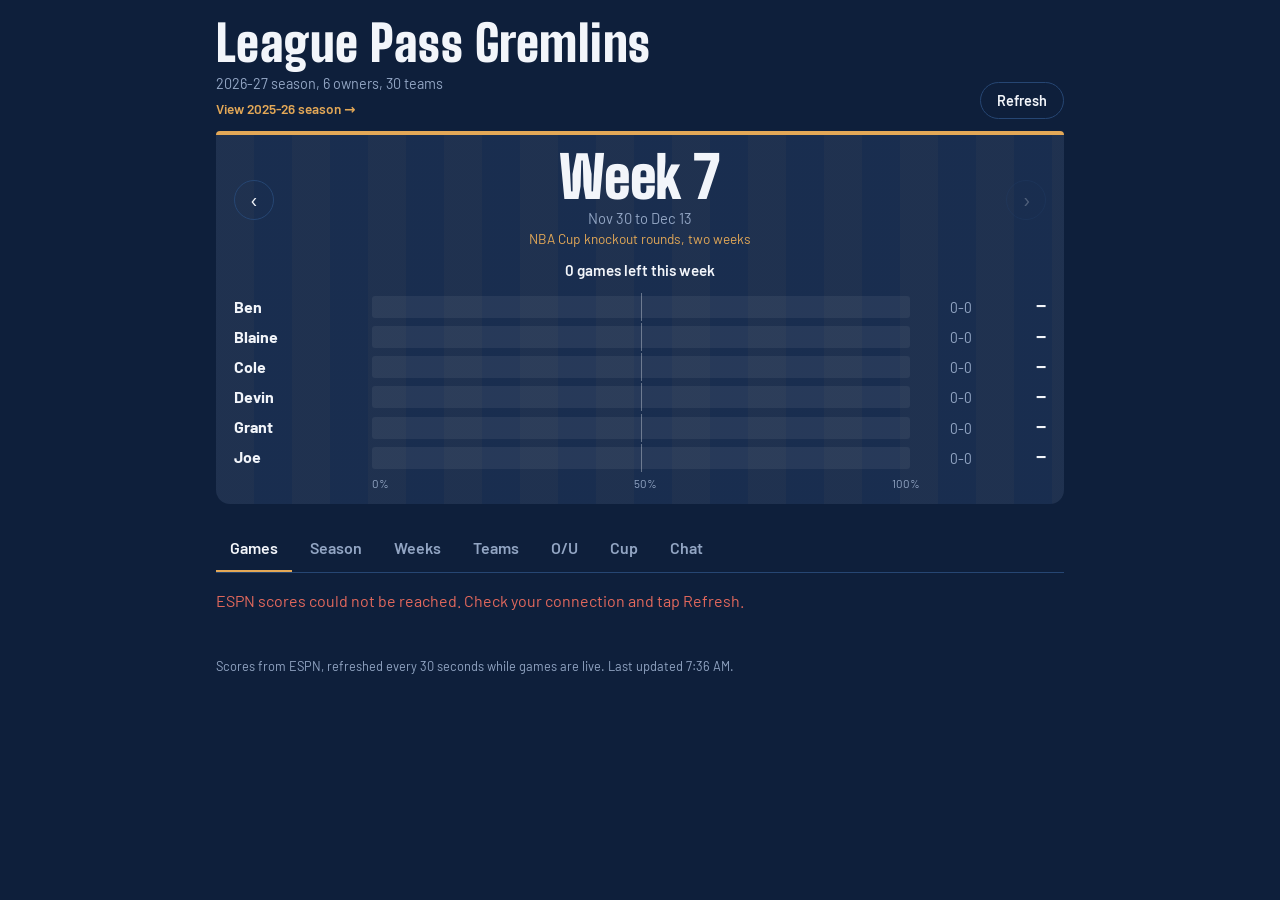
==== index.html @ fdc84791 "Add files via upload" ====
<!doctype html>
<html lang="en">
<head>
  <meta charset="utf-8">
  <meta name="viewport" content="width=device-width, initial-scale=1, viewport-fit=cover">
  <meta name="theme-color" content="#0E1F3B">
  <title>League Pass Gremlins</title>
  <link rel="icon" href="data:image/svg+xml,<svg xmlns=%22http://www.w3.org/2000/svg%22 viewBox=%220 0 100 100%22><text y=%22.9em%22 font-size=%2290%22>🏀</text></svg>">
  <link rel="manifest" href="manifest.webmanifest">
  <link rel="apple-touch-icon" href="icon-180.png">
  <meta name="apple-mobile-web-app-capable" content="yes">
  <meta name="mobile-web-app-capable" content="yes">
  <meta name="apple-mobile-web-app-status-bar-style" content="black-translucent">
  <meta name="apple-mobile-web-app-title" content="Gremlins">
  <link rel="preconnect" href="https://fonts.googleapis.com">
  <link rel="preconnect" href="https://fonts.gstatic.com" crossorigin>
  <link href="https://fonts.googleapis.com/css2?family=Big+Shoulders+Display:wght@700;900&family=Barlow:wght@400;500;600;700&display=swap" rel="stylesheet">
  <link rel="stylesheet" href="style.css?v=7">
</head>
<body>
  <header class="top">
    <div class="brand">
      <h1 id="leagueName">League Pass Gremlins</h1>
      <p id="seasonLine"></p>
      <p class="seasons"><a href="2025-26/">View 2025-26 season &rarr;</a></p>
    </div>
    <button id="refreshBtn" type="button">Refresh</button>
  </header>

  <main>
    <section class="race" id="race" aria-live="polite"></section>
    <p id="banner" class="banner" role="status"></p>

    <nav class="tabs" role="tablist" aria-label="Views">
      <button type="button" role="tab" data-tab="games">Games</button>
      <button type="button" role="tab" data-tab="season">Season</button>
      <button type="button" role="tab" data-tab="weeks">Weeks</button>
      <button type="button" role="tab" data-tab="teams">Teams</button>
      <button type="button" role="tab" data-tab="ou">O/U</button>
      <button type="button" role="tab" data-tab="cup">Cup</button>
      <button type="button" role="tab" data-tab="chat">Chat</button>
    </nav>

    <section id="panel" class="panel"></section>
    <section id="chat" class="chat" hidden></section>
  </main>

  <footer class="foot">
    Scores from ESPN, refreshed every 30 seconds while games are live. Last updated <span id="updated">never</span>.
  </footer>

  <script src="config.js?v=7"></script>
  <script src="app.js?v=7"></script>
  <script type="module" src="chat.js?v=7"></script>
</body>
</html>
---- style.css ----
:root {
  --court: #0E1F3B;
  --panel: #152B4F;
  --line: #264673;
  --ink: #F2F5FA;
  --muted: #92A5C3;
  --maple: #E3A857;
  --win: #4CC98F;
  --loss: #E4695D;
  --display: "Big Shoulders Display", "Arial Narrow", "Roboto Condensed", Impact, sans-serif;
  --body: "Barlow", "Segoe UI", system-ui, -apple-system, sans-serif;
  color-scheme: dark;
  box-sizing: border-box;
  padding-top: env(safe-area-inset-top, 0px);
  padding-bottom: env(safe-area-inset-bottom, 0px);
}
*, *::before, *::after { box-sizing: inherit; }
html { scroll-padding-top: env(safe-area-inset-top, 0px); }
body {
  margin: 0;
  background: var(--court);
  color: var(--ink);
  font: 16px/1.5 var(--body);
  -webkit-font-smoothing: antialiased;
}
img { max-width: 100%; }
button { font: inherit; color: inherit; }
:focus-visible { outline: 2px solid var(--maple); outline-offset: 2px; }

/* header */
.top, main, .foot { max-width: 880px; margin: 0 auto; padding-left: 16px; padding-right: 16px; }
.top { display: flex; align-items: flex-end; justify-content: space-between; gap: 12px; padding-top: 20px; padding-bottom: 12px; }
.brand h1 { font: 900 clamp(2rem, 7vw, 3.1rem)/0.95 var(--display); margin: 0; letter-spacing: 0.01em; }
.brand p { margin: 6px 0 0; color: var(--muted); font-size: 0.9rem; }
.brand .seasons { margin-top: 4px; font-size: 0.85rem; }
.seasons a { color: var(--maple); text-decoration: none; font-weight: 600; }
.seasons a:hover { text-decoration: underline; }
#refreshBtn {
  background: transparent; border: 1px solid var(--line); border-radius: 999px;
  padding: 7px 16px; font-weight: 600; font-size: 0.9rem; cursor: pointer; white-space: nowrap;
}
#refreshBtn:hover:not(:disabled) { border-color: var(--maple); }
#refreshBtn:disabled { opacity: 0.6; cursor: default; }

/* the weekly race: the one loud element */
.race {
  position: relative;
  background:
    repeating-linear-gradient(90deg, rgba(227,168,87,0.05) 0 38px, rgba(227,168,87,0.02) 38px 76px),
    var(--panel);
  border-top: 4px solid var(--maple);
  border-radius: 4px 4px 14px 14px;
  padding: 16px 18px 12px;
}
.race-head { display: flex; align-items: center; gap: 10px; }
.race-title { flex: 1; text-align: center; }
.race-title h2 { font: 900 clamp(2.4rem, 9vw, 3.6rem)/0.9 var(--display); margin: 0; }
.race-title p { margin: 4px 0 0; color: var(--muted); font-size: 0.92rem; }
.note { display: block; color: var(--maple); font-size: 0.85rem; }
.nav {
  width: 40px; height: 40px; border-radius: 50%; border: 1px solid var(--line);
  background: transparent; font-size: 1.5rem; line-height: 1; cursor: pointer;
}
.nav:disabled { opacity: 0.25; cursor: default; }
.nav:hover:not(:disabled) { border-color: var(--maple); }
.status { text-align: center; margin: 10px 0 14px; font-weight: 600; font-size: 0.95rem; }
.status.live::before {
  content: ""; display: inline-block; width: 8px; height: 8px; border-radius: 50%;
  background: var(--loss); margin-right: 8px; vertical-align: 1px; animation: pulse 1.6s infinite;
}
@keyframes pulse { 50% { opacity: 0.25; } }

.lanes { list-style: none; margin: 0; padding: 0; display: grid; gap: 8px; }
.lane {
  display: grid;
  grid-template-columns: minmax(84px, 128px) 1fr 52px 64px;
  align-items: center; gap: 10px;
}
.who { font-weight: 700; display: flex; flex-wrap: wrap; align-items: center; gap: 4px 6px; line-height: 1.15; }
.tag {
  font-size: 0.7rem; font-weight: 700; padding: 1px 7px; border-radius: 999px;
  background: rgba(227,168,87,0.18); color: var(--maple);
}
.tag.won { background: var(--maple); color: var(--court); }
.track {
  position: relative; height: 22px; border-radius: 3px;
  background: rgba(255,255,255,0.06);
}
.track::after { /* 50% line */
  content: ""; position: absolute; left: 50%; top: -3px; bottom: -3px; width: 1px;
  background: rgba(242,245,250,0.35);
}
.bar {
  display: block; height: 100%; border-radius: 3px;
  background: var(--c);
  clip-path: polygon(0 0, 100% 0, calc(100% - 7px) 100%, 0 100%);
  transition: width 0.6s cubic-bezier(.2,.8,.2,1);
}
.lane:not(.lead) .bar { opacity: 0.72; }
.rec { color: var(--muted); font-variant-numeric: tabular-nums; text-align: right; font-size: 0.92rem; }
.pct { font: 700 1.35rem/1 var(--display); text-align: right; font-variant-numeric: tabular-nums; }
.lane.lead .pct { color: var(--maple); }
.axis {
  display: grid; grid-template-columns: 1fr 1fr 1fr; margin: 6px 0 0;
  padding-left: calc(min(128px, 30%) + 10px); padding-right: 126px;
  color: var(--muted); font-size: 0.72rem;
}
.axis span:nth-child(2) { text-align: center; }
.axis span:nth-child(3) { text-align: right; }

.banner:empty { display: none; }
.banner { margin: 12px 0 0; padding: 8px 12px; border-left: 3px solid var(--loss); background: rgba(228,105,93,0.1); font-size: 0.9rem; }

/* tabs */
.tabs {
  display: flex; gap: 4px; margin: 22px 0 14px; overflow-x: auto;
  border-bottom: 1px solid var(--line);
}
.tabs button {
  background: none; border: 0; padding: 10px 14px; cursor: pointer; white-space: nowrap;
  color: var(--muted); font-weight: 600; border-bottom: 3px solid transparent; margin-bottom: -1px;
}
.tabs button[aria-selected="true"] { color: var(--ink); border-bottom-color: var(--maple); }

/* games */
.day h3 { font: 700 1.15rem/1.2 var(--display); letter-spacing: 0.02em; margin: 18px 0 8px; color: var(--muted); }
.day:first-child h3 { margin-top: 4px; }
.earlier {
  font: 700 0.8rem/1 var(--body); letter-spacing: 0.08em; text-transform: uppercase; color: var(--muted);
  margin: 28px 0 0; padding-top: 14px; border-top: 1px solid var(--line);
}
.games { list-style: none; margin: 0; padding: 0; display: grid; gap: 6px; }
.game {
  display: grid; grid-template-columns: 1fr auto; align-items: center; gap: 12px;
  background: var(--panel); border-radius: 8px; padding: 8px 12px;
}
.game.in { box-shadow: inset 3px 0 0 var(--loss); }
.game.skip { opacity: 0.55; }
.teams { display: grid; gap: 4px; min-width: 0; }
.team { display: grid; grid-template-columns: 28px minmax(0, 1fr) auto 38px; align-items: center; gap: 8px; }
.team img, .nologo { width: 28px; height: 28px; object-fit: contain; }
.tname { white-space: nowrap; overflow: hidden; text-overflow: ellipsis; font-weight: 500; }
.team.win .tname, .team.win .score { font-weight: 700; }
.team.loss .tname, .team.loss .score { color: var(--muted); }
.score { text-align: right; font-variant-numeric: tabular-nums; font-size: 1.05rem; }
.when { color: var(--muted); font-size: 0.82rem; text-align: right; min-width: 64px; }
.game.in .when { color: var(--ink); font-weight: 600; }
.team .tname { display: flex; align-items: baseline; min-width: 0; }
.team .tname .nm { overflow: hidden; text-overflow: ellipsis; }
.ha {
  flex-shrink: 0; margin-left: 6px; font-size: 0.68rem; font-weight: 600; letter-spacing: 0.06em;
  text-transform: uppercase; color: var(--muted);
}
.tv {
  display: block; width: fit-content; margin: 4px 0 0 auto; padding: 1px 7px; border-radius: 4px;
  background: rgba(255,255,255,0.08); color: var(--ink); font-size: 0.72rem; font-weight: 700; letter-spacing: 0.03em;
}
.game.match .tv { margin-left: 0; }
.odds {
  grid-column: 1 / -1; display: flex; flex-wrap: wrap; gap: 4px 14px; align-items: baseline;
  padding-top: 6px; border-top: 1px solid rgba(38,70,115,0.6);
  font-size: 0.8rem; color: var(--muted); font-variant-numeric: tabular-nums;
}
.odds b { color: var(--ink); font-weight: 600; margin-right: 3px; }
.odds .book { margin-left: auto; font-size: 0.72rem; }
.chip {
  font-size: 0.74rem; font-weight: 600; padding: 1px 8px; border-radius: 999px;
  color: var(--c); border: 1px solid var(--c); white-space: nowrap;
}

/* tables */
.scroll { overflow-x: auto; border-radius: 8px; background: var(--panel); }
.tbl { width: 100%; border-collapse: collapse; font-variant-numeric: tabular-nums; }
.tbl th, .tbl td { padding: 10px 12px; text-align: left; white-space: nowrap; border-bottom: 1px solid rgba(38,70,115,0.6); }
.tbl th { color: var(--muted); font-weight: 600; font-size: 0.85rem; }
.tbl tbody tr:last-child td { border-bottom: 0; }
.tbl .num { text-align: right; }
.tbl .strong { font: 700 1.2rem/1 var(--display); }
.tbl .rank { color: var(--muted); width: 1%; }
.tbl .name { font-weight: 600; }
.dot { display: inline-block; width: 9px; height: 9px; border-radius: 50%; background: var(--c); margin-right: 8px; vertical-align: 1px; }
.weeks td.best { color: var(--court); background: var(--c); font-weight: 700; }
.weeks .wk { font-weight: 600; }
.clickable { cursor: pointer; }
.clickable:hover td:not(.best) { background: rgba(255,255,255,0.04); }
.paid { color: var(--win); font-weight: 600; }
.owed { color: var(--maple); font-weight: 600; }
.prizes { margin-top: 14px; color: var(--muted); font-size: 0.92rem; }
.prizes p { margin: 4px 0; }
.prizes strong { color: var(--ink); }

/* rosters */
.rosters { display: grid; grid-template-columns: repeat(auto-fill, minmax(250px, 1fr)); gap: 10px; }
.roster { background: var(--panel); border-radius: 8px; padding: 12px 14px; border-top: 3px solid var(--c); }
.roster h3 { font: 700 1.5rem/1 var(--display); margin: 0 0 8px; display: flex; align-items: center; }
.rrec { margin-left: auto; font: 600 1rem var(--body); color: var(--muted); }
.roster ul { list-style: none; margin: 0; padding: 0; display: grid; gap: 4px; }
.roster li { display: grid; grid-template-columns: 26px 1fr auto 46px; gap: 8px; align-items: center; font-variant-numeric: tabular-nums; }
.roster img, .roster .nologo { width: 26px; height: 26px; object-fit: contain; }
.roster .wk { color: var(--muted); font-size: 0.8rem; }
.roster .season { text-align: right; font-weight: 600; }

/* opening-night countdown */
.countdown { text-align: center; margin: 6px 0 16px; }
.cd-units { display: flex; justify-content: center; gap: 10px; }
.cd-unit {
  display: flex; flex-direction: column; align-items: center; min-width: 84px;
  padding: 10px 8px 8px; border-radius: 10px; background: rgba(255,255,255,0.06);
  border-top: 3px solid var(--maple);
}
.cd-unit b { font: 900 clamp(2.4rem, 11vw, 3.4rem)/1 var(--display); font-variant-numeric: tabular-nums; }
.cd-unit small { margin-top: 4px; font-size: 0.72rem; font-weight: 700; letter-spacing: 0.08em; text-transform: uppercase; color: var(--muted); }
.cd-label { margin: 10px 0 0; color: var(--muted); font-size: 0.9rem; }

/* win totals */
.tbl .pos { color: var(--win); }
.tbl .neg { color: var(--loss); }
.tbl small { color: var(--muted); }
.ou-teams .name { display: flex; align-items: center; gap: 10px; }
.ou-teams .name > span { display: flex; flex-direction: column; align-items: flex-start; gap: 2px; }
.ou-teams .chip { font-size: 0.68rem; }
.ou-teams img { width: 22px; height: 22px; object-fit: contain; }
.ou { font-weight: 700; font-size: 0.82rem; }
.ou.over { color: var(--win); }
.ou.under { color: var(--loss); }
.ou.push, .ou.none { color: var(--muted); }
.live-dot {
  display: inline-block; width: 7px; height: 7px; margin-left: 7px; border-radius: 50%;
  background: var(--loss); vertical-align: 2px; animation: pulse 1.6s infinite;
}

/* NBA Cup */
.bracket { display: grid; grid-template-columns: repeat(3, minmax(0, 1fr)); gap: 14px; }
.round { display: flex; flex-direction: column; gap: 10px; }
.round > .side { margin-block: auto; }
.round h3 { font: 700 1.15rem/1.2 var(--display); letter-spacing: 0.02em; margin: 0; color: var(--muted); }
.round .side { display: grid; gap: 6px; }
.conf { margin: 4px 0 0; font-size: 0.75rem; font-weight: 700; letter-spacing: 0.08em; text-transform: uppercase; color: var(--muted); }
.game.match { grid-template-columns: 1fr; gap: 4px; }
.game.match .when { text-align: left; min-width: 0; }
.game.match.tbd { color: var(--muted); min-height: 76px; align-content: center; }
.game.match.tbd p { margin: 0; }
.round.final .game.match:not(.tbd) { box-shadow: inset 0 3px 0 var(--maple); }
.cup-champ { font: 700 1.5rem/1.2 var(--display); margin: 0 0 14px; display: flex; gap: 10px; align-items: center; flex-wrap: wrap; }
.cup-h { font: 700 1.15rem/1.2 var(--display); letter-spacing: 0.02em; margin: 22px 0 8px; color: var(--muted); }
@media (max-width: 700px) {
  .bracket { grid-template-columns: 1fr; gap: 20px; }
}

/* chat */
.chat[hidden] { display: none; }
.chat-list {
  list-style: none; margin: 0; padding: 12px; display: flex; flex-direction: column; gap: 2px;
  background: var(--panel); border-radius: 8px; height: min(60vh, 520px); overflow-y: auto;
}
.msg { max-width: 82%; align-self: flex-start; margin-top: 10px; }
.msg.grouped { margin-top: 0; }
.msg.mine { align-self: flex-end; text-align: right; }
.msg .meta { display: flex; gap: 8px; align-items: baseline; font-size: 0.78rem; color: var(--muted); margin: 0 4px 2px; }
.msg.mine .meta { justify-content: flex-end; }
.msg .who { color: var(--c); font-weight: 700; }
.bubble {
  display: inline-block; margin: 0; padding: 7px 12px; border-radius: 14px; text-align: left;
  background: rgba(255,255,255,0.06); border-left: 3px solid var(--c);
  white-space: pre-wrap; overflow-wrap: anywhere;
}
.msg.mine .bubble { border-left: 0; border-right: 3px solid var(--c); background: rgba(227,168,87,0.14); }
.chat-list .empty, .chat-list .error { margin: auto; text-align: center; }
.chat-form { display: grid; grid-template-columns: 1fr auto; gap: 8px; margin-top: 10px; align-items: end; }
.chat-form select, .chat-form textarea, .gate-row select, .gate-row input {
  font: inherit; color: var(--ink); background: var(--panel); border: 1px solid var(--line);
  border-radius: 10px; padding: 9px 10px; min-width: 0;
}
.chat-form textarea { resize: none; line-height: 1.35; font-size: 16px; }
.chat-form select:focus, .chat-form textarea:focus, .gate-row select:focus, .gate-row input:focus { outline: none; border-color: var(--maple); }
.chat-form button, .gate-row button {
  background: var(--maple); color: var(--court); border: 0; border-radius: 10px;
  padding: 9px 16px; font-weight: 700; cursor: pointer;
}
.chat-form button:disabled, .gate-row button:disabled { opacity: 0.6; cursor: default; }
.chat-gate { background: var(--panel); border-radius: 8px; padding: 18px 16px; }
.chat-gate > p:first-child { margin: 0 0 10px; }
.gate-row { display: grid; grid-template-columns: auto 1fr auto; gap: 8px; }
.gate-row input { font-size: 16px; background: var(--court); }
.gate-row select { background: var(--court); }
.chat-me { color: var(--muted); font-size: 0.85rem; margin: 2px 0 0; }
.chat-me .who { color: var(--c); font-weight: 700; margin-right: 8px; }
.linkish { background: none; border: 0; padding: 0; color: var(--muted); text-decoration: underline; cursor: pointer; font-size: inherit; }
.chat-note { color: var(--loss); font-size: 0.85rem; margin: 6px 0 0; min-height: 1em; }
.chat code { color: var(--ink); }

.empty, .error, .hint { color: var(--muted); }
.error { color: var(--loss); }
.hint { font-size: 0.82rem; margin-top: 10px; }
.foot { color: var(--muted); font-size: 0.8rem; padding-top: 28px; padding-bottom: 28px; }

@media (max-width: 560px) {
  .race { padding: 14px 12px 10px; }
  .lane { grid-template-columns: 76px 1fr 40px 54px; gap: 7px; }
  .pct { font-size: 1.15rem; }
  .rec { font-size: 0.82rem; }
  .axis { padding-left: 83px; padding-right: 101px; }
  .team { grid-template-columns: 24px minmax(0, 1fr) auto 32px; gap: 6px; }
  .team img, .team .nologo { width: 24px; height: 24px; }
  .when { min-width: 52px; }
  .tabs { gap: 0; }
  .tabs button { padding: 10px 7px; font-size: 0.95rem; }
  .gate-row { grid-template-columns: 1fr auto; }
  .gate-row select { grid-column: 1 / -1; justify-self: start; }
}
@media (prefers-reduced-motion: reduce) {
  .bar { transition: none; }
  .status.live::before { animation: none; }
}
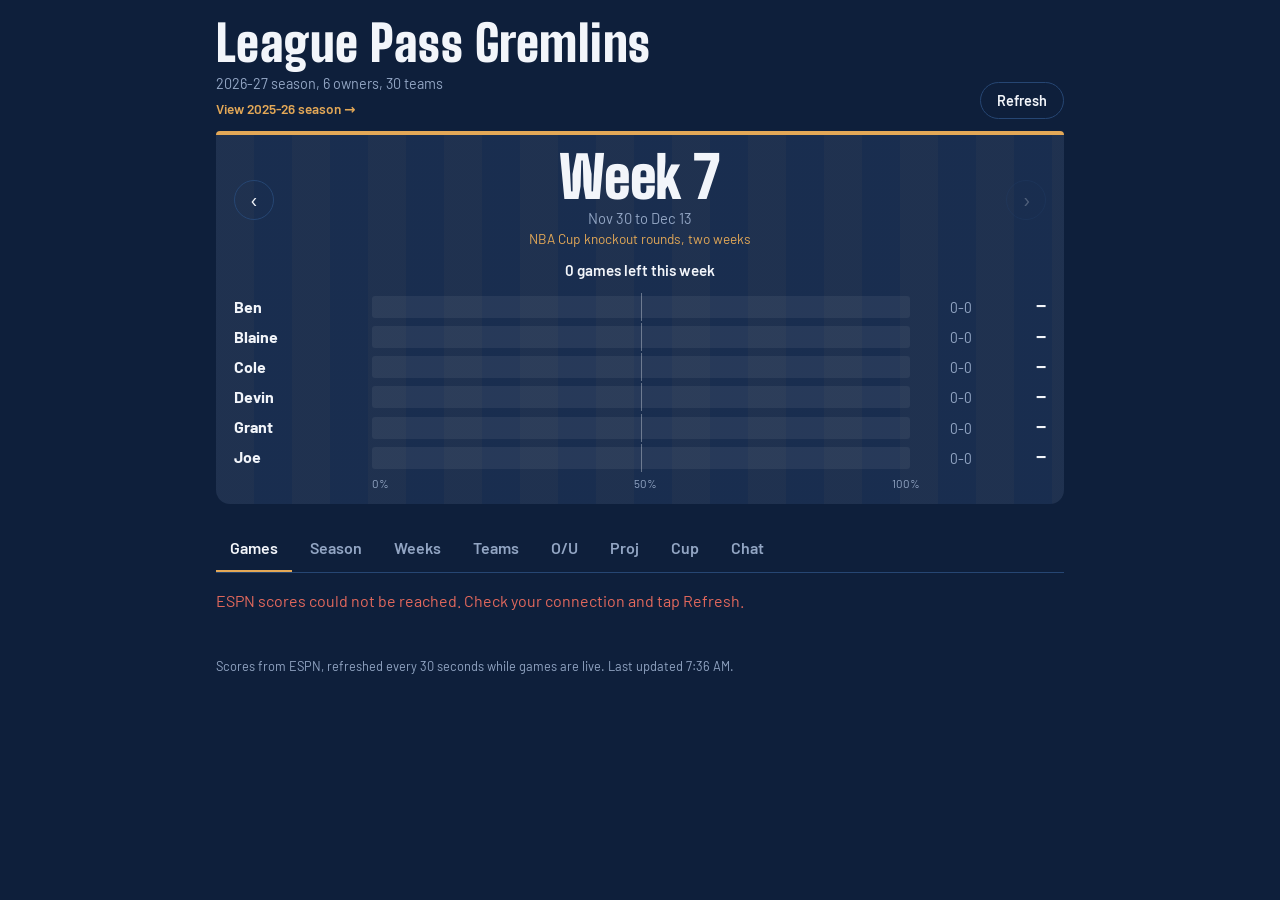
==== commit 330b2162: "Add files via upload" ====
--- a/index.html
+++ b/index.html
@@ -15,7 +15,7 @@
   <link rel="preconnect" href="https://fonts.googleapis.com">
   <link rel="preconnect" href="https://fonts.gstatic.com" crossorigin>
   <link href="https://fonts.googleapis.com/css2?family=Big+Shoulders+Display:wght@700;900&family=Barlow:wght@400;500;600;700&display=swap" rel="stylesheet">
-  <link rel="stylesheet" href="style.css?v=7">
+  <link rel="stylesheet" href="style.css?v=11">
 </head>
 <body>
   <header class="top">
@@ -37,6 +37,7 @@
       <button type="button" role="tab" data-tab="weeks">Weeks</button>
       <button type="button" role="tab" data-tab="teams">Teams</button>
       <button type="button" role="tab" data-tab="ou">O/U</button>
+      <button type="button" role="tab" data-tab="proj">Proj</button>
       <button type="button" role="tab" data-tab="cup">Cup</button>
       <button type="button" role="tab" data-tab="chat">Chat</button>
     </nav>
@@ -49,8 +50,8 @@
     Scores from ESPN, refreshed every 30 seconds while games are live. Last updated <span id="updated">never</span>.
   </footer>
 
-  <script src="config.js?v=7"></script>
-  <script src="app.js?v=7"></script>
-  <script type="module" src="chat.js?v=7"></script>
+  <script src="config.js?v=11"></script>
+  <script src="app.js?v=11"></script>
+  <script type="module" src="chat.js?v=11"></script>
 </body>
 </html>
--- a/style.css
+++ b/style.css
@@ -229,6 +229,14 @@
   background: var(--loss); vertical-align: 2px; animation: pulse 1.6s infinite;
 }
 
+/* season projection */
+.proj-teams .name { display: flex; align-items: center; gap: 10px; }
+.proj-teams .name > span { display: flex; flex-direction: column; align-items: flex-start; gap: 2px; }
+.proj-teams img { width: 22px; height: 22px; object-fit: contain; }
+.proj-teams .chip { font-size: 0.68rem; }
+
+@media (max-width: 560px) { .proj-board .xs, .proj-teams .xs { display: none; } }
+
 /* NBA Cup */
 .bracket { display: grid; grid-template-columns: repeat(3, minmax(0, 1fr)); gap: 14px; }
 .round { display: flex; flex-direction: column; gap: 10px; }
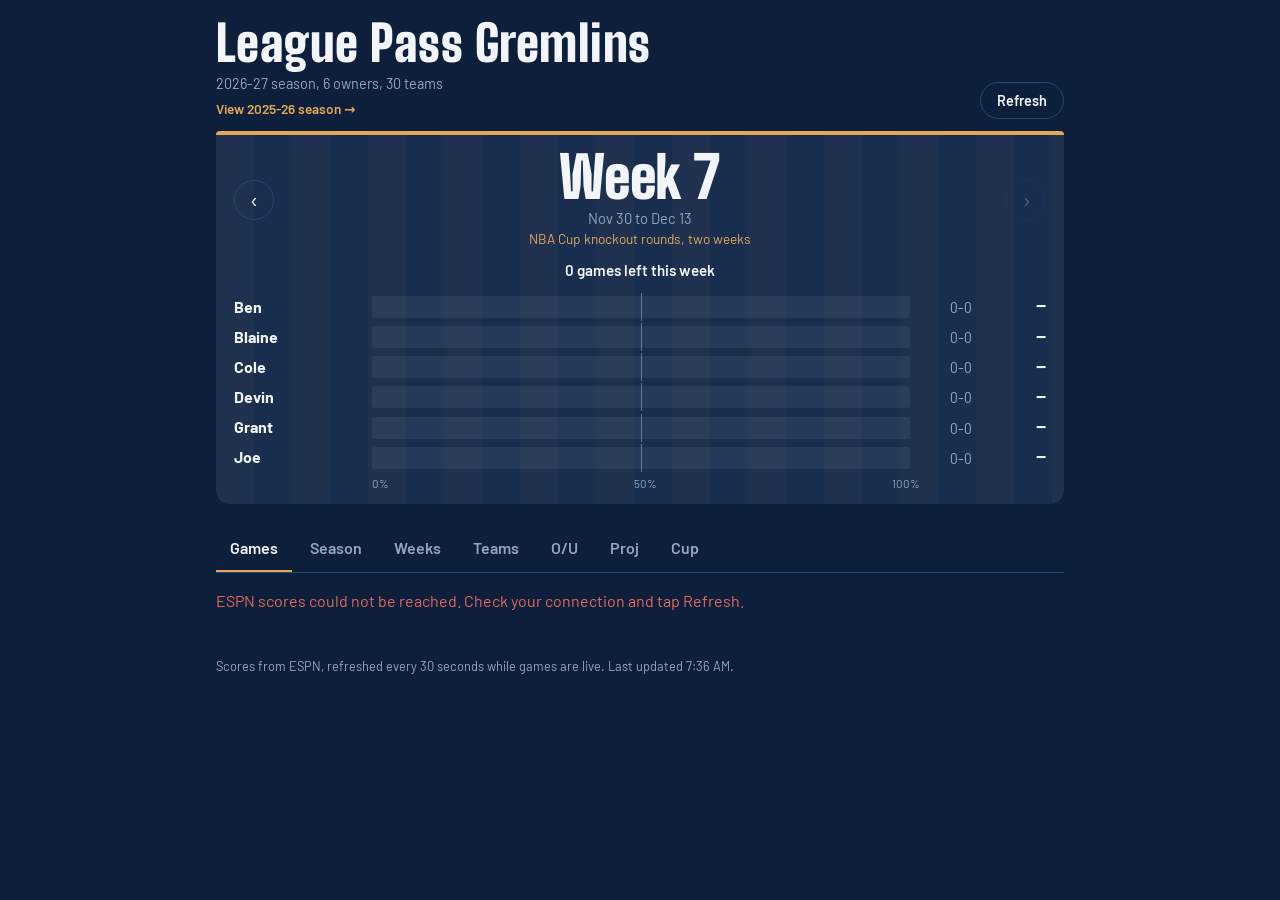
==== commit 3fddf519: "Add files via upload" ====
--- a/index.html
+++ b/index.html
@@ -15,7 +15,7 @@
   <link rel="preconnect" href="https://fonts.googleapis.com">
   <link rel="preconnect" href="https://fonts.gstatic.com" crossorigin>
   <link href="https://fonts.googleapis.com/css2?family=Big+Shoulders+Display:wght@700;900&family=Barlow:wght@400;500;600;700&display=swap" rel="stylesheet">
-  <link rel="stylesheet" href="style.css?v=11">
+  <link rel="stylesheet" href="style.css?v=13">
 </head>
 <body>
   <header class="top">
@@ -39,7 +39,7 @@
       <button type="button" role="tab" data-tab="ou">O/U</button>
       <button type="button" role="tab" data-tab="proj">Proj</button>
       <button type="button" role="tab" data-tab="cup">Cup</button>
-      <button type="button" role="tab" data-tab="chat">Chat</button>
+      <!-- chat hidden for now: <button type="button" role="tab" data-tab="chat">Chat</button> -->
     </nav>
 
     <section id="panel" class="panel"></section>
@@ -50,8 +50,25 @@
     Scores from ESPN, refreshed every 30 seconds while games are live. Last updated <span id="updated">never</span>.
   </footer>
 
-  <script src="config.js?v=11"></script>
-  <script src="app.js?v=11"></script>
-  <script type="module" src="chat.js?v=11"></script>
+  <nav class="bottombar" aria-label="Main">
+    <button type="button" data-tab="games"><svg viewBox="0 0 24 24" aria-hidden="true"><circle cx="12" cy="12" r="9"/><path d="M3 12h18M12 3v18M5.6 5.6c3 3 3 10.8 0 12.8M18.4 5.6c-3 3-3 10.8 0 12.8"/></svg><span>Games</span></button>
+    <button type="button" data-tab="season"><svg viewBox="0 0 24 24" aria-hidden="true"><path d="M9 6h11M9 12h11M9 18h11"/><circle class="fill" cx="4.5" cy="6" r="1.4"/><circle class="fill" cx="4.5" cy="12" r="1.4"/><circle class="fill" cx="4.5" cy="18" r="1.4"/></svg><span>Season</span></button>
+    <button type="button" data-tab="proj"><svg viewBox="0 0 24 24" aria-hidden="true"><path d="M3 17l6-6 4 4 8-8M15 7h6v6"/></svg><span>Proj</span></button>
+    <!-- chat hidden for now: <button type="button" data-tab="chat"><svg viewBox="0 0 24 24" aria-hidden="true"><path d="M4 5h16v11H9l-5 4V5z"/></svg><span>Chat</span></button> -->
+    <button type="button" data-tab="ou"><svg viewBox="0 0 24 24" aria-hidden="true"><path d="M8 4v8M4 8h8M13 18h7"/></svg><span>O/U</span></button>
+    <button type="button" id="moreBtn" aria-haspopup="true" aria-expanded="false"><svg viewBox="0 0 24 24" aria-hidden="true"><circle class="fill" cx="5" cy="12" r="1.7"/><circle class="fill" cx="12" cy="12" r="1.7"/><circle class="fill" cx="19" cy="12" r="1.7"/></svg><span>More</span></button>
+  </nav>
+  <div class="sheet" id="moreSheet" hidden>
+    <div class="sheet-back"></div>
+    <div class="sheet-panel" role="menu">
+      <button type="button" role="menuitem" data-tab="weeks">Weeks</button>
+      <button type="button" role="menuitem" data-tab="teams">Teams</button>
+      <button type="button" role="menuitem" data-tab="cup">Cup</button>
+    </div>
+  </div>
+
+  <script src="config.js?v=13"></script>
+  <script src="app.js?v=13"></script>
+  <script type="module" src="chat.js?v=13"></script>
 </body>
 </html>
--- a/style.css
+++ b/style.css
@@ -229,6 +229,39 @@
   background: var(--loss); vertical-align: 2px; animation: pulse 1.6s infinite;
 }
 
+/* phone navigation: bottom bar + More sheet (wide screens keep the top tabs) */
+.bottombar, .sheet { display: none; }
+@media (max-width: 640px) {
+  .tabs { display: none; }
+  body { padding-bottom: calc(72px + env(safe-area-inset-bottom, 0px)); }
+  .bottombar {
+    display: flex; position: fixed; left: 0; right: 0; bottom: 0; z-index: 20;
+    background: var(--court); border-top: 1px solid var(--line);
+    padding: 6px 4px calc(6px + env(safe-area-inset-bottom, 0px));
+  }
+  .bottombar button {
+    flex: 1; min-width: 0; display: flex; flex-direction: column; align-items: center; gap: 2px;
+    background: none; border: 0; padding: 6px 0 2px; cursor: pointer;
+    color: var(--muted); font-size: 0.7rem; font-weight: 600;
+  }
+  .bottombar svg { width: 24px; height: 24px; fill: none; stroke: currentColor; stroke-width: 1.8; stroke-linecap: round; stroke-linejoin: round; }
+  .bottombar svg .fill { fill: currentColor; stroke: none; }
+  .bottombar button[aria-selected="true"] { color: var(--maple); }
+  .sheet { display: block; position: fixed; inset: 0; z-index: 30; }
+  .sheet[hidden] { display: none; }
+  .sheet-back { position: absolute; inset: 0; background: rgba(5, 12, 28, 0.6); }
+  .sheet-panel {
+    position: absolute; left: 12px; right: 12px; bottom: calc(76px + env(safe-area-inset-bottom, 0px));
+    display: grid; grid-template-columns: 1fr 1fr; gap: 8px;
+    background: var(--panel); border: 1px solid var(--line); border-radius: 14px; padding: 12px;
+  }
+  .sheet-panel button {
+    background: rgba(255, 255, 255, 0.05); border: 0; border-radius: 10px; padding: 14px 8px;
+    color: var(--ink); font-weight: 600; font-size: 1rem; cursor: pointer;
+  }
+  .sheet-panel button[aria-selected="true"] { background: var(--maple); color: var(--court); }
+}
+
 /* season projection */
 .proj-teams .name { display: flex; align-items: center; gap: 10px; }
 .proj-teams .name > span { display: flex; flex-direction: column; align-items: flex-start; gap: 2px; }
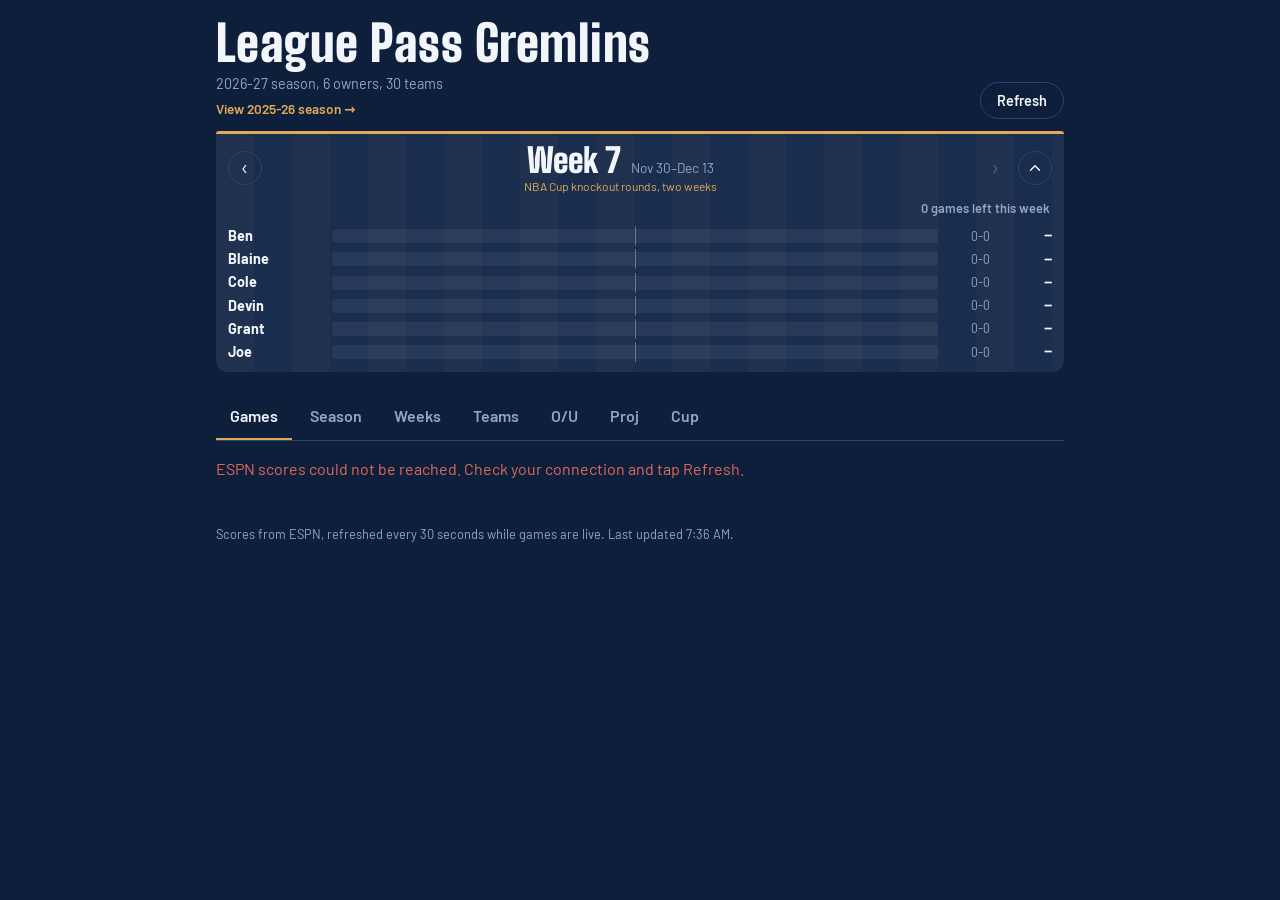
==== commit 0f2e9866: "Add files via upload" ====
--- a/index.html
+++ b/index.html
@@ -15,7 +15,7 @@
   <link rel="preconnect" href="https://fonts.googleapis.com">
   <link rel="preconnect" href="https://fonts.gstatic.com" crossorigin>
   <link href="https://fonts.googleapis.com/css2?family=Big+Shoulders+Display:wght@700;900&family=Barlow:wght@400;500;600;700&display=swap" rel="stylesheet">
-  <link rel="stylesheet" href="style.css?v=13">
+  <link rel="stylesheet" href="style.css?v=17">
 </head>
 <body>
   <header class="top">
@@ -67,8 +67,8 @@
     </div>
   </div>
 
-  <script src="config.js?v=13"></script>
-  <script src="app.js?v=13"></script>
-  <script type="module" src="chat.js?v=13"></script>
+  <script src="config.js?v=17"></script>
+  <script src="app.js?v=17"></script>
+  <script type="module" src="chat.js?v=17"></script>
 </body>
 </html>
--- a/style.css
+++ b/style.css
@@ -48,42 +48,50 @@
   background:
     repeating-linear-gradient(90deg, rgba(227,168,87,0.05) 0 38px, rgba(227,168,87,0.02) 38px 76px),
     var(--panel);
-  border-top: 4px solid var(--maple);
-  border-radius: 4px 4px 14px 14px;
-  padding: 16px 18px 12px;
-}
-.race-head { display: flex; align-items: center; gap: 10px; }
-.race-title { flex: 1; text-align: center; }
-.race-title h2 { font: 900 clamp(2.4rem, 9vw, 3.6rem)/0.9 var(--display); margin: 0; }
-.race-title p { margin: 4px 0 0; color: var(--muted); font-size: 0.92rem; }
-.note { display: block; color: var(--maple); font-size: 0.85rem; }
+  border-top: 3px solid var(--maple);
+  border-radius: 3px 3px 12px 12px;
+  padding: 8px 12px 10px;
+}
+.race[hidden] { display: none; }
+.race-head { display: flex; align-items: center; gap: 6px; }
+.race-title { flex: 1; min-width: 0; display: flex; flex-wrap: wrap; align-items: baseline; justify-content: center; gap: 0 10px; }
+.race-title h2 { font: 900 clamp(1.6rem, 6vw, 2.1rem)/1.1 var(--display); margin: 0; }
+.race-title .dates { color: var(--muted); font-size: 0.85rem; }
+.note { flex-basis: 100%; text-align: center; color: var(--maple); font-size: 0.75rem; line-height: 1.2; }
 .nav {
-  width: 40px; height: 40px; border-radius: 50%; border: 1px solid var(--line);
-  background: transparent; font-size: 1.5rem; line-height: 1; cursor: pointer;
-}
+  flex: none; width: 34px; height: 34px; border-radius: 50%; border: 1px solid var(--line);
+  background: transparent; font-size: 1.3rem; line-height: 1; cursor: pointer; padding: 0;
+  display: inline-flex; align-items: center; justify-content: center;
+}
+.nav.toggle svg { width: 18px; height: 18px; fill: none; stroke: currentColor; stroke-width: 2; stroke-linecap: round; stroke-linejoin: round; transition: transform .2s; }
+.nav.toggle[aria-expanded="true"] svg { transform: rotate(180deg); }
+.race-sum { display: flex; justify-content: space-between; align-items: baseline; gap: 10px; margin: 6px 2px 0; min-height: 1.2em; }
+.lead-txt { font-size: 0.85rem; color: var(--ink); min-width: 0; }
+.lead-txt b { color: var(--maple); }
 .nav:disabled { opacity: 0.25; cursor: default; }
 .nav:hover:not(:disabled) { border-color: var(--maple); }
-.status { text-align: center; margin: 10px 0 14px; font-weight: 600; font-size: 0.95rem; }
+.status { margin: 0 0 0 auto; font-weight: 600; font-size: 0.8rem; color: var(--muted); white-space: nowrap; }
 .status.live::before {
   content: ""; display: inline-block; width: 8px; height: 8px; border-radius: 50%;
   background: var(--loss); margin-right: 8px; vertical-align: 1px; animation: pulse 1.6s infinite;
 }
 @keyframes pulse { 50% { opacity: 0.25; } }
 
-.lanes { list-style: none; margin: 0; padding: 0; display: grid; gap: 8px; }
+.lanes { list-style: none; margin: 8px 0 0; padding: 0; display: grid; gap: 4px; }
+.lanes[hidden] { display: none; }
 .lane {
   display: grid;
-  grid-template-columns: minmax(84px, 128px) 1fr 52px 64px;
-  align-items: center; gap: 10px;
-}
-.who { font-weight: 700; display: flex; flex-wrap: wrap; align-items: center; gap: 4px 6px; line-height: 1.15; }
+  grid-template-columns: minmax(64px, 96px) 1fr 44px 54px;
+  align-items: center; gap: 8px;
+}
+.who { font-weight: 700; font-size: 0.9rem; display: flex; flex-wrap: wrap; align-items: center; gap: 4px 6px; line-height: 1.15; }
 .tag {
   font-size: 0.7rem; font-weight: 700; padding: 1px 7px; border-radius: 999px;
   background: rgba(227,168,87,0.18); color: var(--maple);
 }
 .tag.won { background: var(--maple); color: var(--court); }
 .track {
-  position: relative; height: 22px; border-radius: 3px;
+  position: relative; height: 14px; border-radius: 3px;
   background: rgba(255,255,255,0.06);
 }
 .track::after { /* 50% line */
@@ -97,8 +105,8 @@
   transition: width 0.6s cubic-bezier(.2,.8,.2,1);
 }
 .lane:not(.lead) .bar { opacity: 0.72; }
-.rec { color: var(--muted); font-variant-numeric: tabular-nums; text-align: right; font-size: 0.92rem; }
-.pct { font: 700 1.35rem/1 var(--display); text-align: right; font-variant-numeric: tabular-nums; }
+.rec { color: var(--muted); font-variant-numeric: tabular-nums; text-align: right; font-size: 0.8rem; }
+.pct { font: 700 1.1rem/1 var(--display); text-align: right; font-variant-numeric: tabular-nums; }
 .lane.lead .pct { color: var(--maple); }
 .axis {
   display: grid; grid-template-columns: 1fr 1fr 1fr; margin: 6px 0 0;
@@ -201,16 +209,14 @@
 .roster .season { text-align: right; font-weight: 600; }
 
 /* opening-night countdown */
-.countdown { text-align: center; margin: 6px 0 16px; }
-.cd-units { display: flex; justify-content: center; gap: 10px; }
-.cd-unit {
-  display: flex; flex-direction: column; align-items: center; min-width: 84px;
-  padding: 10px 8px 8px; border-radius: 10px; background: rgba(255,255,255,0.06);
-  border-top: 3px solid var(--maple);
-}
-.cd-unit b { font: 900 clamp(2.4rem, 11vw, 3.4rem)/1 var(--display); font-variant-numeric: tabular-nums; }
-.cd-unit small { margin-top: 4px; font-size: 0.72rem; font-weight: 700; letter-spacing: 0.08em; text-transform: uppercase; color: var(--muted); }
-.cd-label { margin: 10px 0 0; color: var(--muted); font-size: 0.9rem; }
+.countdown { margin: 0; text-align: center; }
+.cd-row { display: flex; align-items: baseline; justify-content: center; gap: 8px; }
+.cd-lead { font-size: 0.8rem; font-weight: 600; color: var(--muted); }
+.cd-units { display: inline-flex; gap: 8px; }
+.cd-unit { display: inline-flex; align-items: baseline; gap: 1px; }
+.cd-unit b { font: 700 1.3rem/1.1 var(--display); font-variant-numeric: tabular-nums; }
+.cd-unit small { font-size: 0.8rem; font-weight: 600; color: var(--maple); }
+.cd-label { margin: 2px 0 0; color: var(--muted); font-size: 0.75rem; line-height: 1.25; }
 
 /* win totals */
 .tbl .pos { color: var(--win); }
@@ -336,11 +342,17 @@
 .foot { color: var(--muted); font-size: 0.8rem; padding-top: 28px; padding-bottom: 28px; }
 
 @media (max-width: 560px) {
-  .race { padding: 14px 12px 10px; }
-  .lane { grid-template-columns: 76px 1fr 40px 54px; gap: 7px; }
-  .pct { font-size: 1.15rem; }
-  .rec { font-size: 0.82rem; }
-  .axis { padding-left: 83px; padding-right: 101px; }
+  .lane { grid-template-columns: 64px 1fr 38px 50px; gap: 6px; }
+  .lane .tag { display: none; }
+  .who { font-size: 0.85rem; }
+  .top { padding-top: 12px; padding-bottom: 8px; align-items: center; }
+  .brand h1 { font-size: 1.75rem; }
+  .brand p { margin: 2px 0 0; font-size: 0.8rem; }
+  #seasonLine, .brand .seasons { display: inline; }
+  #seasonLine .xs { display: none; }
+  .tv { max-width: 76px; white-space: normal; text-align: right; line-height: 1.25; }
+  .brand .seasons::before { content: " · "; color: var(--muted); }
+  #refreshBtn { padding: 5px 12px; font-size: 0.85rem; }
   .team { grid-template-columns: 24px minmax(0, 1fr) auto 32px; gap: 6px; }
   .team img, .team .nologo { width: 24px; height: 24px; }
   .when { min-width: 52px; }
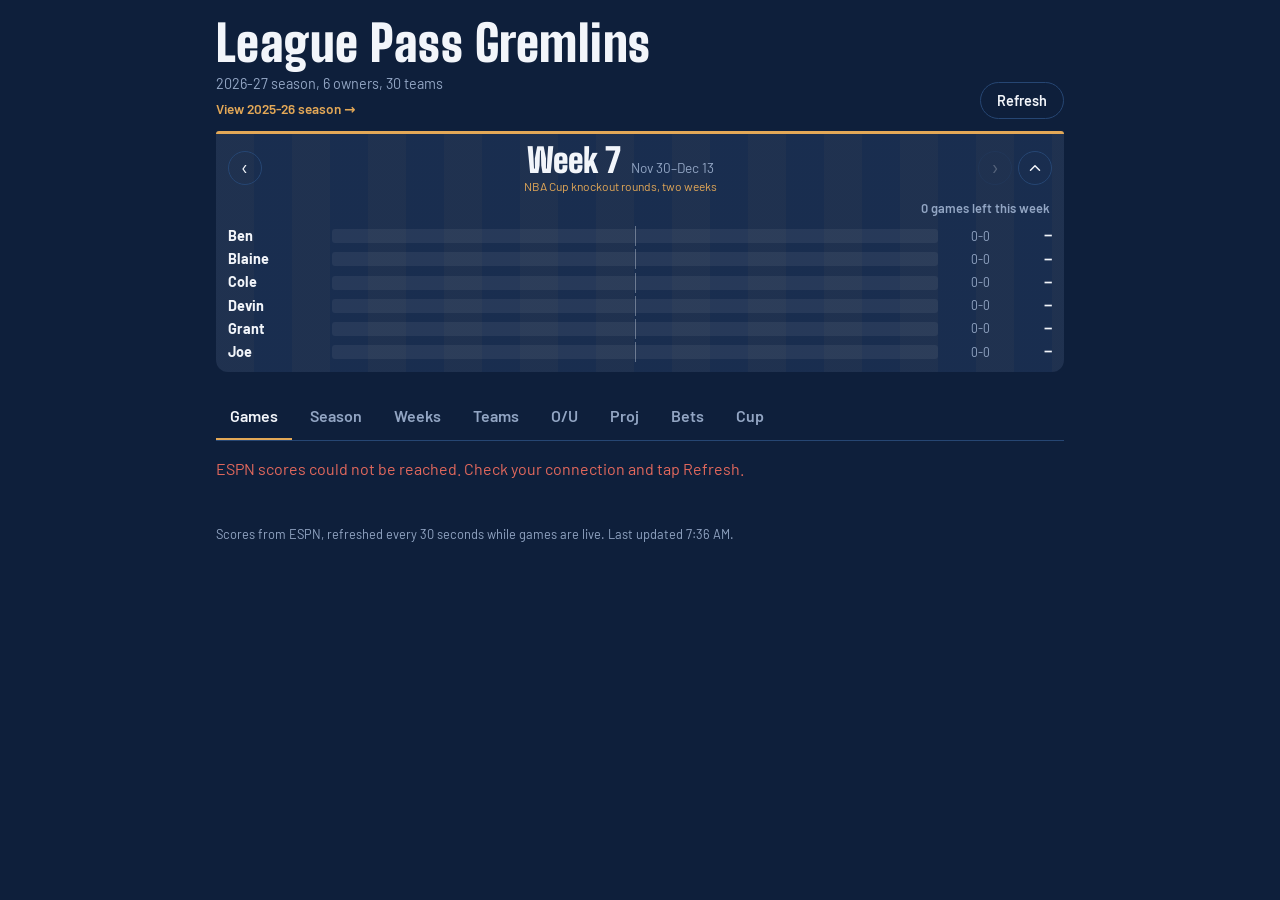
==== commit ab81c397: "Add files via upload" ====
--- a/index.html
+++ b/index.html
@@ -15,7 +15,7 @@
   <link rel="preconnect" href="https://fonts.googleapis.com">
   <link rel="preconnect" href="https://fonts.gstatic.com" crossorigin>
   <link href="https://fonts.googleapis.com/css2?family=Big+Shoulders+Display:wght@700;900&family=Barlow:wght@400;500;600;700&display=swap" rel="stylesheet">
-  <link rel="stylesheet" href="style.css?v=17">
+  <link rel="stylesheet" href="style.css?v=20">
 </head>
 <body>
   <header class="top">
@@ -38,6 +38,7 @@
       <button type="button" role="tab" data-tab="teams">Teams</button>
       <button type="button" role="tab" data-tab="ou">O/U</button>
       <button type="button" role="tab" data-tab="proj">Proj</button>
+      <button type="button" role="tab" data-tab="bets">Bets</button>
       <button type="button" role="tab" data-tab="cup">Cup</button>
       <!-- chat hidden for now: <button type="button" role="tab" data-tab="chat">Chat</button> -->
     </nav>
@@ -55,7 +56,7 @@
     <button type="button" data-tab="season"><svg viewBox="0 0 24 24" aria-hidden="true"><path d="M9 6h11M9 12h11M9 18h11"/><circle class="fill" cx="4.5" cy="6" r="1.4"/><circle class="fill" cx="4.5" cy="12" r="1.4"/><circle class="fill" cx="4.5" cy="18" r="1.4"/></svg><span>Season</span></button>
     <button type="button" data-tab="proj"><svg viewBox="0 0 24 24" aria-hidden="true"><path d="M3 17l6-6 4 4 8-8M15 7h6v6"/></svg><span>Proj</span></button>
     <!-- chat hidden for now: <button type="button" data-tab="chat"><svg viewBox="0 0 24 24" aria-hidden="true"><path d="M4 5h16v11H9l-5 4V5z"/></svg><span>Chat</span></button> -->
-    <button type="button" data-tab="ou"><svg viewBox="0 0 24 24" aria-hidden="true"><path d="M8 4v8M4 8h8M13 18h7"/></svg><span>O/U</span></button>
+    <button type="button" data-tab="bets"><svg viewBox="0 0 24 24" aria-hidden="true"><rect x="5" y="4" width="14" height="17" rx="2"/><path d="M9 4v2h6V4M9 14l2 2 4-4"/></svg><span>Bets</span></button>
     <button type="button" id="moreBtn" aria-haspopup="true" aria-expanded="false"><svg viewBox="0 0 24 24" aria-hidden="true"><circle class="fill" cx="5" cy="12" r="1.7"/><circle class="fill" cx="12" cy="12" r="1.7"/><circle class="fill" cx="19" cy="12" r="1.7"/></svg><span>More</span></button>
   </nav>
   <div class="sheet" id="moreSheet" hidden>
@@ -63,12 +64,14 @@
     <div class="sheet-panel" role="menu">
       <button type="button" role="menuitem" data-tab="weeks">Weeks</button>
       <button type="button" role="menuitem" data-tab="teams">Teams</button>
+      <button type="button" role="menuitem" data-tab="ou">O/U</button>
       <button type="button" role="menuitem" data-tab="cup">Cup</button>
     </div>
   </div>
 
-  <script src="config.js?v=17"></script>
-  <script src="app.js?v=17"></script>
-  <script type="module" src="chat.js?v=17"></script>
+  <script src="config.js?v=20"></script>
+  <script src="app.js?v=20"></script>
+  <script src="bets.js?v=20"></script>
+  <script type="module" src="chat.js?v=20"></script>
 </body>
 </html>
--- a/style.css
+++ b/style.css
@@ -234,6 +234,70 @@
   display: inline-block; width: 7px; height: 7px; margin-left: 7px; border-radius: 50%;
   background: var(--loss); vertical-align: 2px; animation: pulse 1.6s infinite;
 }
+
+/* bets */
+.bets-head { display: flex; align-items: center; gap: 12px; flex-wrap: wrap; margin: 0 0 12px; }
+.bets .primary, .bets .bf-actions button {
+  background: var(--maple); color: var(--court); border: 0; border-radius: 10px;
+  padding: 10px 16px; font-weight: 700; font-size: 1rem; cursor: pointer;
+}
+.bets .bf-actions button[type="button"] { background: transparent; color: var(--ink); border: 1px solid var(--line); font-weight: 600; }
+.bets button:disabled { opacity: 0.6; cursor: default; }
+.bets .muted, .bets small.muted { color: var(--muted); font-size: 0.82rem; }
+.bet-form { background: var(--panel); border-radius: 12px; padding: 14px; margin: 0 0 16px; display: grid; gap: 10px; }
+.bet-form[hidden] { display: none; }
+.bet-form label { display: grid; gap: 4px; font-size: 0.8rem; font-weight: 600; color: var(--muted); min-width: 0; }
+.bet-form label[hidden], .bf-sec[hidden] { display: none; }
+.bf-sec { display: grid; gap: 10px; }
+.bf-row { display: grid; grid-template-columns: repeat(auto-fit, minmax(130px, 1fr)); gap: 10px; }
+.bet-form select, .bet-form input {
+  font: inherit; font-size: 16px; font-weight: 400; color: var(--ink); background: var(--court);
+  border: 1px solid var(--line); border-radius: 10px; padding: 10px; min-width: 0; width: 100%; min-height: 44px;
+}
+.bet-form select:focus, .bet-form input:focus { outline: none; border-color: var(--maple); }
+.bf-preview { margin: 0; min-height: 1.3em; font: 700 1.1rem/1.3 var(--display); color: var(--maple); }
+.bf-actions { display: flex; gap: 8px; }
+.bf-actions .primary { flex: 1; }
+.bet-form .hint { margin: 0; }
+.bets-board { margin: 0 0 6px; }
+.bets-filter { display: flex; flex-wrap: wrap; gap: 6px; margin: 14px 0 4px; }
+.fchip {
+  background: transparent; border: 1px solid var(--line); border-radius: 999px; color: var(--muted);
+  padding: 6px 12px; font-weight: 600; font-size: 0.85rem; cursor: pointer;
+}
+.fchip[aria-pressed="true"] { background: var(--maple); border-color: var(--maple); color: var(--court); }
+.fchip[style*="--c"][aria-pressed="true"] { background: var(--c); border-color: var(--c); }
+.bets-h { font: 700 1.15rem/1.2 var(--display); letter-spacing: 0.02em; margin: 18px 0 8px; color: var(--muted); }
+.bet { background: var(--panel); border-radius: 10px; padding: 12px 14px; margin: 0 0 8px; border-left: 4px solid var(--c, var(--line)); }
+.bet-top { display: flex; justify-content: space-between; align-items: center; gap: 8px; }
+.bet-who { display: inline-flex; align-items: center; gap: 8px; min-width: 0; }
+.bet-who small { color: var(--muted); font-size: 0.75rem; white-space: nowrap; }
+.pill {
+  display: inline-flex; align-items: center; gap: 6px; white-space: nowrap; border-radius: 999px;
+  padding: 2px 10px; font-size: 0.78rem; font-weight: 700; background: rgba(255,255,255,0.08); color: var(--muted);
+}
+.pill.won, .pill.good { background: rgba(76,201,143,0.18); color: var(--win); }
+.pill.lost, .pill.bad { background: rgba(228,105,93,0.18); color: var(--loss); }
+.pill.push { background: rgba(255,255,255,0.1); color: var(--ink); }
+.pill .live-dot { margin: 0; }
+.bet-title { font: 700 1.35rem/1.15 var(--display); margin: 8px 0 0; }
+.bet-sub { margin: 2px 0 0; color: var(--muted); font-size: 0.82rem; }
+.bet-bar { height: 8px; border-radius: 99px; background: rgba(255,255,255,0.08); margin: 10px 0 0; overflow: hidden; }
+.bet-bar span { display: block; height: 100%; border-radius: 99px; background: var(--maple); transition: width .5s; }
+.bet.won .bet-bar span { background: var(--win); }
+.bet.lost .bet-bar span, .bet-bar.inv span { background: var(--loss); }
+.bet-barlabel { margin: 4px 0 0; color: var(--muted); font-size: 0.78rem; }
+.bet-detail { margin: 6px 0 0; font-size: 0.88rem; }
+.bet-note { margin: 6px 0 0; color: var(--muted); font-size: 0.82rem; font-style: italic; }
+.bet-foot { display: flex; justify-content: space-between; align-items: center; gap: 10px; flex-wrap: wrap; margin-top: 10px; padding-top: 8px; border-top: 1px solid rgba(38,70,115,0.6); font-size: 0.82rem; }
+.bet-foot b.pos { color: var(--win); }
+.bet-foot b.neg { color: var(--loss); }
+.bet-set { display: grid; grid-template-columns: repeat(4, 1fr); gap: 6px; margin-top: 10px; }
+.bet-set button {
+  background: transparent; border: 1px solid var(--line); border-radius: 8px; color: var(--muted);
+  padding: 8px 0; font-weight: 600; cursor: pointer; min-height: 40px;
+}
+.bet-set button[aria-pressed="true"] { background: var(--maple); border-color: var(--maple); color: var(--court); }
 
 /* phone navigation: bottom bar + More sheet (wide screens keep the top tabs) */
 .bottombar, .sheet { display: none; }
